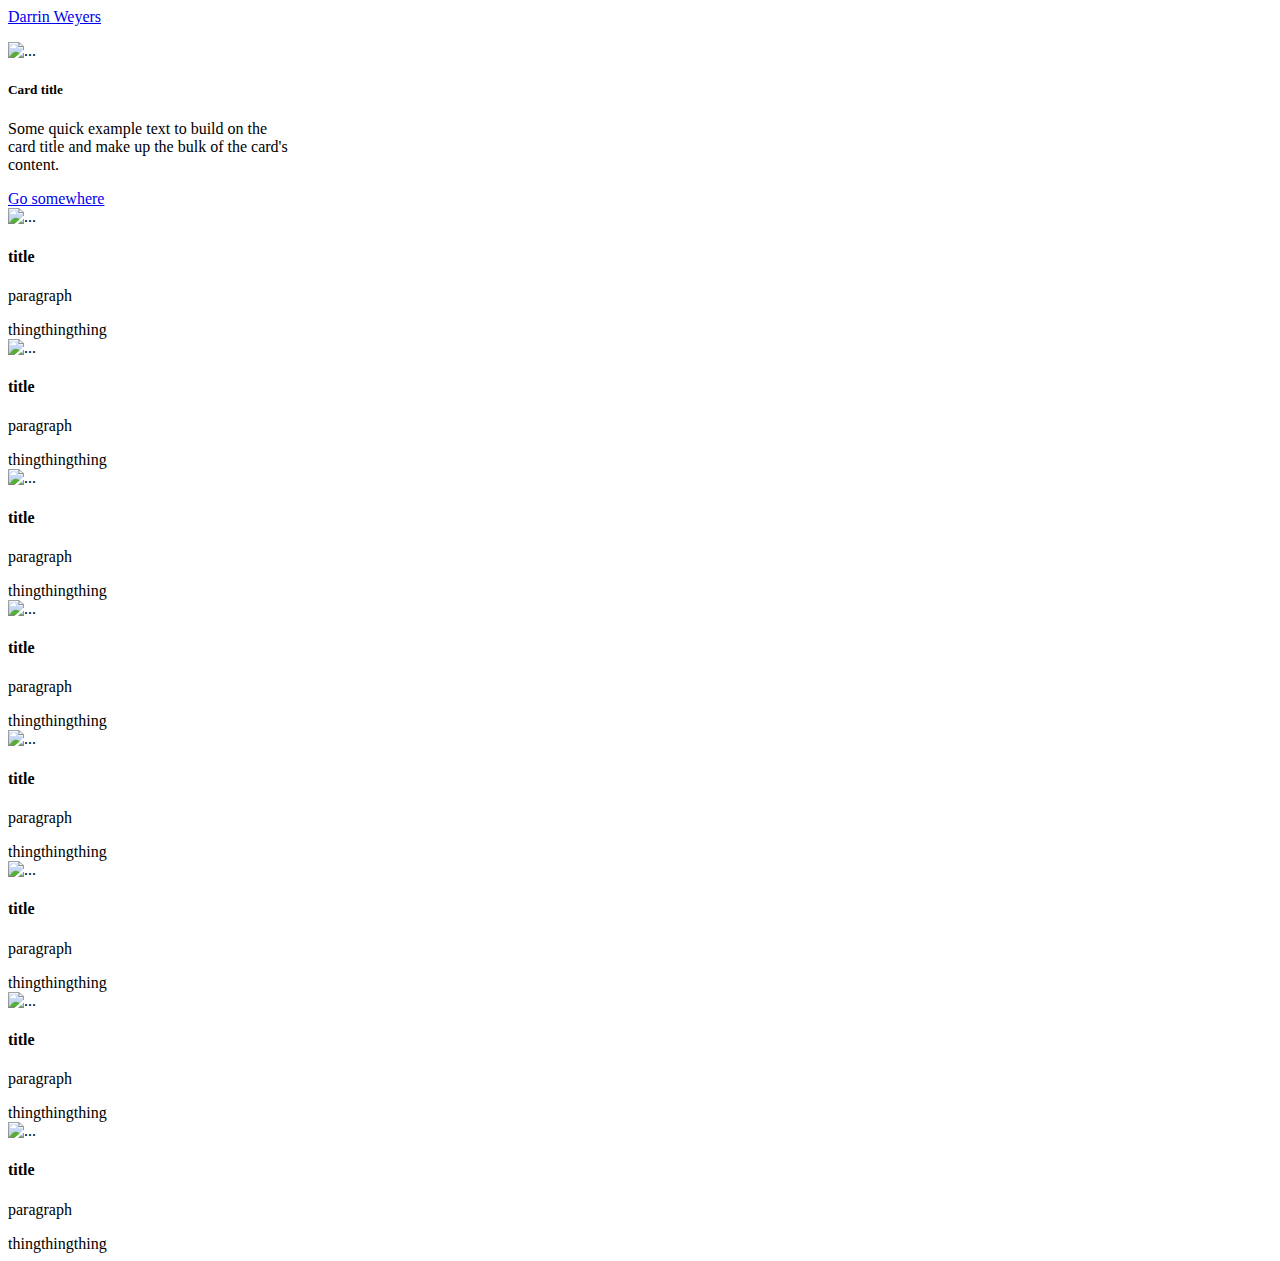
==== index.html @ 03abe4ae "add navbar" ====
<!doctype html>
<html lang="en">
  <head>
    <!-- Required meta tags -->
    <meta charset="utf-8">
    <meta name="viewport" content="width=device-width, initial-scale=1">
    <!-- Reset CSS -->
    <link rel="stylesheet" href="./assets/css/reset.css" />
    <!-- Bootstrap CSS -->
    <link href="https://cdn.jsdelivr.net/npm/bootstrap@5.0.0-beta3/dist/css/bootstrap.min.css" rel="stylesheet" integrity="sha384-eOJMYsd53ii+scO/bJGFsiCZc+5NDVN2yr8+0RDqr0Ql0h+rP48ckxlpbzKgwra6" crossorigin="anonymous">
    <!-- Custom CSS-->
    <link rel="stylesheet" href="./assets/css/style.css" />
    <!-- Font Awesome -->
    <script src="https://kit.fontawesome.com/676a8cf09e.js" crossorigin="anonymous"></script>
    <title>Darrin Weyers</title>
  </head>
  <body>
    <!-- Navbar -->
    <nav class="navbar navbar-expand-lg navbar-dark bg-dark">
      <div class="container-fluid">
        <a class="navbar-brand" href="#">Darrin Weyers</a>
        <!-- Toggle Button Placeholder
        <button class="navbar-toggler" type="button" data-bs-toggle="collapse" data-bs-target="#navbarToggler" aria-controls="navbarToggler" aria-expanded="false" aria-label="Toggle navigation">
          <span class="navbar-toggler-icon"></span>
        </button> -->
        <div class="collapse navbar-collapse" id="navbarToggler">
          <ul class="navbar-nav me-auto mb-2 mb-lg-0">
            <!-- Nav Item Placeholders
            <li class="nav-item">
              <a class="nav-link active" aria-current="page" href="#">Home</a>
            </li>
            <li class="nav-item">
              <a class="nav-link" href="#">Link</a>
            </li> -->
          </ul>
        </div>
      </div>
    </nav>
    <!-- Navbar -->
    <!-- Content -->
    <div class="container">
      
      <div class="row">
        <div class="col-sm-4">
          <!-- card -->
          <div class="card" style="width: 18rem;">
            <img src="..." class="card-img-top" alt="...">
            <div class="card-body">
              <h5 class="card-title">Card title</h5>
              <p class="card-text">Some quick example text to build on the card title and make up the bulk of the card's content.</p>
              <a href="#" class="btn btn-primary">Go somewhere</a>
            </div>
          </div>
          <!-- card -->
        </div><!-- col-->
        <div class="col-sm-8">
          <!-- Grid Cards-->
          <div class="row row-cols-1 row-cols-md-2 g-4">
            <!-- Project -->
            <div class="col">
              <div class="card">
                <div class="card-body">
                  <!-- media object-->
                  <div class="d-flex">
                    <div class="flex-shrink-0">
                      <img src="..." alt="...">
                    </div>
                    <div class="flex-grow-1 ms-3">
                      <h4>title</h4>
                      <p>paragraph</p>
                      <span class="mo-meta mr-3">thing</span><span class="mo-meta mr-3">thing</span><span class="mo-meta mr-3">thing</span>
                    </div>
                  </div><!-- media object -->
                </div><!-- card body-->
              </div><!-- card -->
            </div><!-- col-->
            <!-- Project -->
            <!-- Project -->
            <div class="col">
              <div class="card">
                <div class="card-body">
                  <!-- media object-->
                  <div class="d-flex">
                    <div class="flex-shrink-0">
                      <img src="..." alt="...">
                    </div>
                    <div class="flex-grow-1 ms-3">
                      <h4>title</h4>
                      <p>paragraph</p>
                      <span class="mo-meta mr-3">thing</span><span class="mo-meta mr-3">thing</span><span class="mo-meta mr-3">thing</span>
                    </div>
                  </div><!-- media object -->
                </div><!-- card body-->
              </div><!-- card -->
            </div><!-- col-->
            <!-- Project -->
            <!-- Project -->
            <div class="col">
              <div class="card">
                <div class="card-body">
                  <!-- media object-->
                  <div class="d-flex">
                    <div class="flex-shrink-0">
                      <img src="..." alt="...">
                    </div>
                    <div class="flex-grow-1 ms-3">
                      <h4>title</h4>
                      <p>paragraph</p>
                      <span class="mo-meta mr-3">thing</span><span class="mo-meta mr-3">thing</span><span class="mo-meta mr-3">thing</span>
                    </div>
                  </div><!-- media object -->
                </div><!-- card body-->
              </div><!-- card -->
            </div><!-- col-->
            <!-- Project -->
            <!-- Project -->
            <div class="col">
              <div class="card">
                <div class="card-body">
                  <!-- media object-->
                  <div class="d-flex">
                    <div class="flex-shrink-0">
                      <img src="..." alt="...">
                    </div>
                    <div class="flex-grow-1 ms-3">
                      <h4>title</h4>
                      <p>paragraph</p>
                      <span class="mo-meta mr-3">thing</span><span class="mo-meta mr-3">thing</span><span class="mo-meta mr-3">thing</span>
                    </div>
                  </div><!-- media object -->
                </div><!-- card body-->
              </div><!-- card -->
            </div><!-- col-->
            <!-- Project -->
            <!-- Project -->
            <div class="col">
              <div class="card">
                <div class="card-body">
                  <!-- media object-->
                  <div class="d-flex">
                    <div class="flex-shrink-0">
                      <img src="..." alt="...">
                    </div>
                    <div class="flex-grow-1 ms-3">
                      <h4>title</h4>
                      <p>paragraph</p>
                      <span class="mo-meta mr-3">thing</span><span class="mo-meta mr-3">thing</span><span class="mo-meta mr-3">thing</span>
                    </div>
                  </div><!-- media object -->
                </div><!-- card body-->
              </div><!-- card -->
            </div><!-- col-->
            <!-- Project -->
            <!-- Project -->
            <div class="col">
              <div class="card">
                <div class="card-body">
                  <!-- media object-->
                  <div class="d-flex">
                    <div class="flex-shrink-0">
                      <img src="..." alt="...">
                    </div>
                    <div class="flex-grow-1 ms-3">
                      <h4>title</h4>
                      <p>paragraph</p>
                      <span class="mo-meta mr-3">thing</span><span class="mo-meta mr-3">thing</span><span class="mo-meta mr-3">thing</span>
                    </div>
                  </div><!-- media object -->
                </div><!-- card body-->
              </div><!-- card -->
            </div><!-- col-->
            <!-- Project -->
            <!-- Project -->
            <div class="col">
              <div class="card">
                <div class="card-body">
                  <!-- media object-->
                  <div class="d-flex">
                    <div class="flex-shrink-0">
                      <img src="..." alt="...">
                    </div>
                    <div class="flex-grow-1 ms-3">
                      <h4>title</h4>
                      <p>paragraph</p>
                      <span class="mo-meta mr-3">thing</span><span class="mo-meta mr-3">thing</span><span class="mo-meta mr-3">thing</span>
                    </div>
                  </div><!-- media object -->
                </div><!-- card body-->
              </div><!-- card -->
            </div><!-- col-->
            <!-- Project -->
            <!-- Project -->
            <div class="col">
              <div class="card">
                <div class="card-body">
                  <!-- media object-->
                  <div class="d-flex">
                    <div class="flex-shrink-0">
                      <img src="..." alt="...">
                    </div>
                    <div class="flex-grow-1 ms-3">
                      <h4>title</h4>
                      <p>paragraph</p>
                      <span class="mo-meta mr-3">thing</span><span class="mo-meta mr-3">thing</span><span class="mo-meta mr-3">thing</span>
                    </div>
                  </div><!-- media object -->
                </div><!-- card body-->
              </div><!-- card -->
            </div><!-- col-->
            <!-- Project -->
            
      </div><!-- row -->
    </div><!-- container -->

    


    <!-- Content -->
    <!-- Bootstrap Bundle with Popper -->
    <script src="https://cdn.jsdelivr.net/npm/bootstrap@5.0.0-beta3/dist/js/bootstrap.bundle.min.js" integrity="sha384-JEW9xMcG8R+pH31jmWH6WWP0WintQrMb4s7ZOdauHnUtxwoG2vI5DkLtS3qm9Ekf" crossorigin="anonymous"></script>

  </body>
</html>
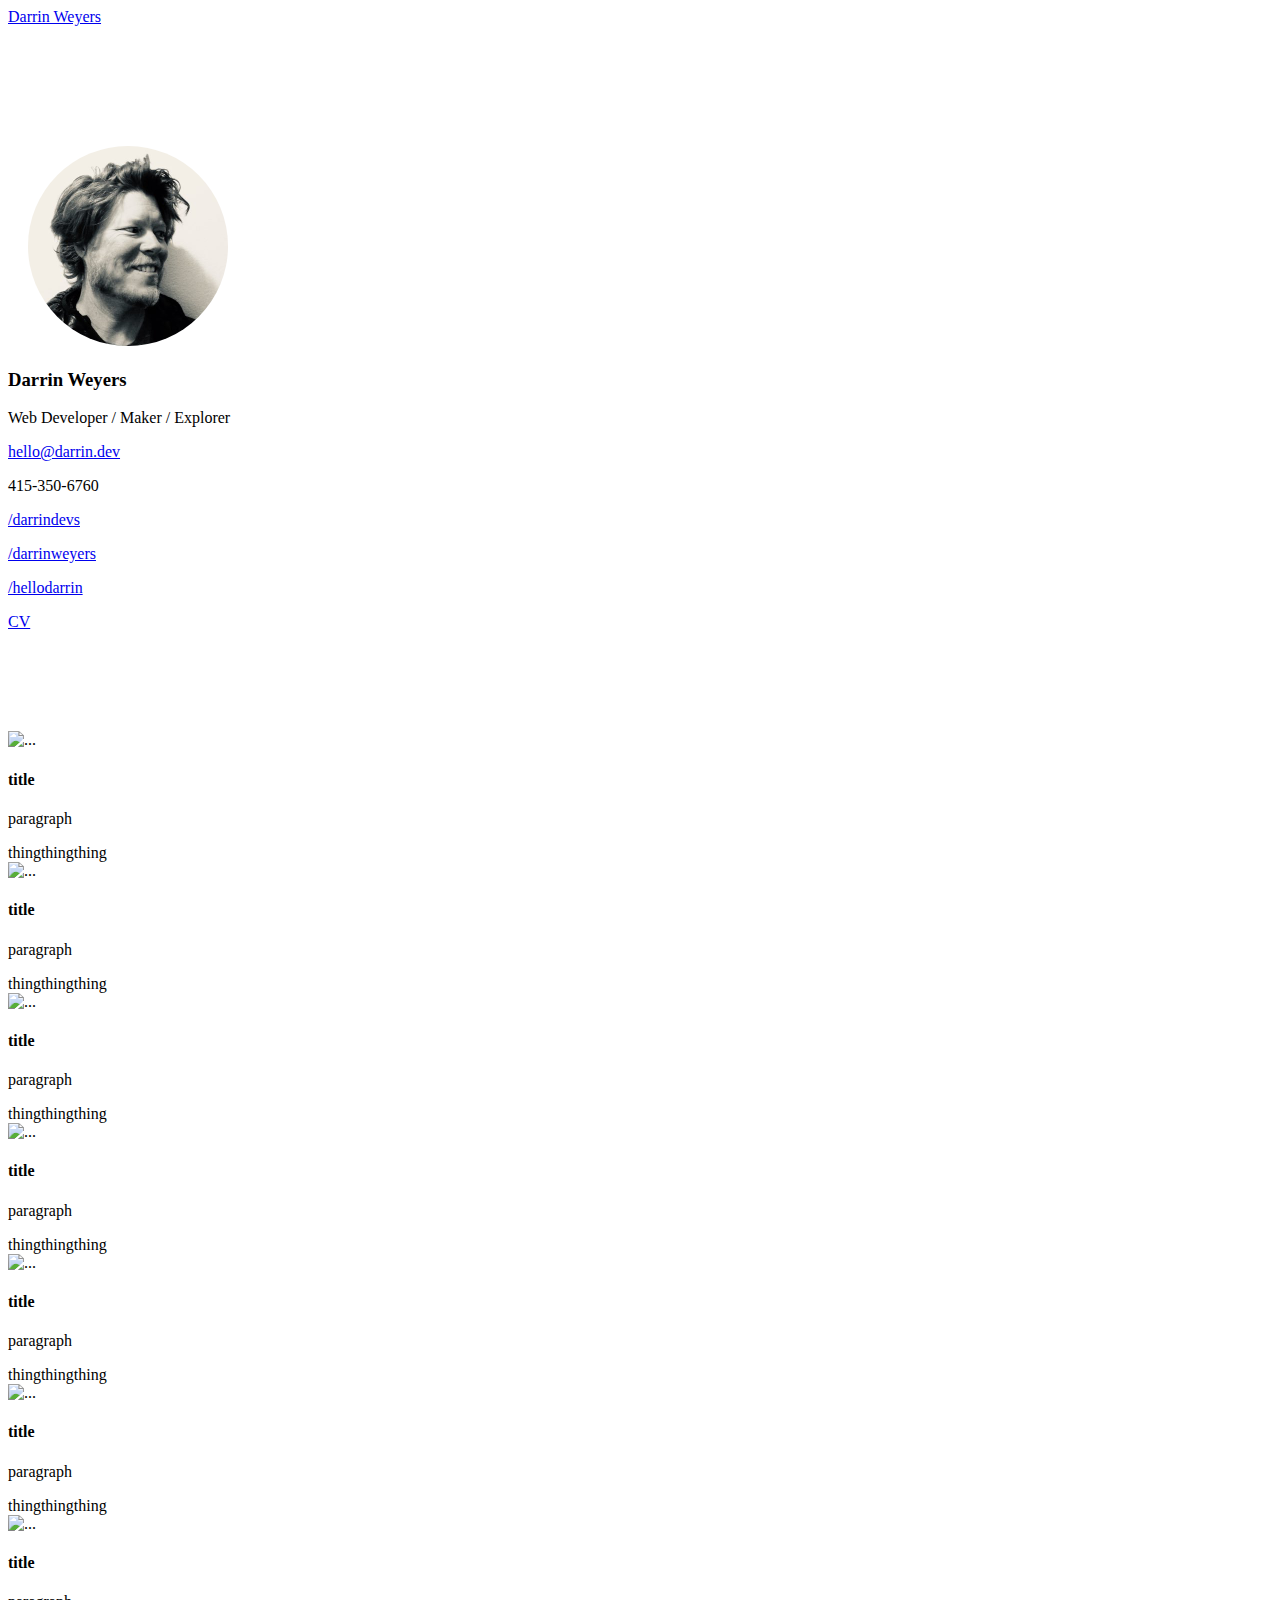
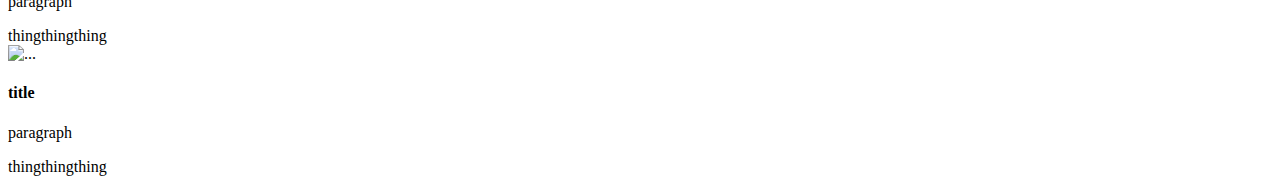
==== commit e6759e07: "add media queries" ====
--- a/index.html
+++ b/index.html
@@ -37,23 +37,49 @@
       </div>
     </nav>
     <!-- Navbar -->
-    <!-- Content -->
-    <div class="container">
-      
+    <!-- Main Container -->
+    <main class="container">
       <div class="row">
         <div class="col-sm-4">
-          <!-- card -->
-          <div class="card" style="width: 18rem;">
-            <img src="..." class="card-img-top" alt="...">
+          <!-- card big-->
+          <div id="darrin-big" class="card mb-5">
+            <img id="hello-darrin" src="./assets/images/helloDarrin.jpg" class="card-img-top" alt="...">
             <div class="card-body">
-              <h5 class="card-title">Card title</h5>
-              <p class="card-text">Some quick example text to build on the card title and make up the bulk of the card's content.</p>
-              <a href="#" class="btn btn-primary">Go somewhere</a>
+              <h3 class="card-title">Darrin Weyers</h3>
+              <p class="card-text">Web Developer / Maker / Explorer</p>
+              <p><i class="fad fa-paper-plane me-2"></i><a href="mailto:hello@darrin.dev">hello@darrin.dev</a></p>
+              <p><i class="fad fa-phone-rotary me-2"></i>415-350-6760</p>
+              <p><i class="fab fa-github-alt me-2"></i><a href="https://github.com/darrindevs" target="blank">/darrindevs</a></p>
+              <p><i class="fab fa-linkedin me-2"></i><a href="https://www.linkedin.com/in/darrinweyers/" target="blank">/darrinweyers</a></p>
+              <p><i class="fab fa-medium me-2"></i><a href="https://hellodarrin.medium.com" target="blank">/hellodarrin</a></p>
+              <p><i class="fad fa-download me-2"></i><a href="#" target="blank">CV</a></p>
             </div>
           </div>
-          <!-- card -->
+          <!-- card big -->
+          <!-- card small -->
+          <div id="darrin-small" class="card mb-3">
+            <div class="card-body">
+              <!-- media object-->
+              <div class="d-flex">
+                <div class="flex-shrink-0">
+                  <img id="hello-darrin" src="./assets/images/helloDarrin.jpg" class="card-img-top" alt="...">
+                </div>
+                <div class="flex-grow-1 ms-3">
+                  <h3>Darrin Weyers</h3>
+                  <p class="card-text">Web Developer / Maker / Explorer</p>
+                  <span class="me-3"><a href="mailto:hello@darrin.dev" title="Email"><i class="fad fa-paper-plane mobile-meta"></i></a></span>
+                  <span class="me-3"><i class="fad fa-phone-rotary mobile-meta" title="415.350.6760"></i></span>
+                  <span class="me-3"><a href="https://github.com/darrindevs" target="blank" title="GitHub"><i class="fab fa-github-alt mobile-meta"></i></a></span>
+                  <span class="me-3"><a href="https://www.linkedin.com/in/darrinweyers/" target="blank" title="Linked In"><i class="fab fa-linkedin mobile-meta"></i></a></span>
+                  <span class="me-3"><a href="https://hellodarrin.medium.com" target="blank" title="Medium"><i class="fab fa-medium-m mobile-meta"></i></a></span>
+                  <span class="me-3"><a href="#" target="blank" title="CV"><i class="fas fa-info-circle mobile-meta"></i></a></span>
+                </div>
+              </div><!-- media object -->
+            </div><!-- card body-->
+          </div><!-- card -->
+          <!-- card small -->
         </div><!-- col-->
-        <div class="col-sm-8">
+        <main class="col-sm-8">
           <!-- Grid Cards-->
           <div class="row row-cols-1 row-cols-md-2 g-4">
             <!-- Project -->
@@ -210,12 +236,7 @@
             <!-- Project -->
             
       </div><!-- row -->
-    </div><!-- container -->
-
-    
-
-
-    <!-- Content -->
+    </main><!-- main container -->
     <!-- Bootstrap Bundle with Popper -->
     <script src="https://cdn.jsdelivr.net/npm/bootstrap@5.0.0-beta3/dist/js/bootstrap.bundle.min.js" integrity="sha384-JEW9xMcG8R+pH31jmWH6WWP0WintQrMb4s7ZOdauHnUtxwoG2vI5DkLtS3qm9Ekf" crossorigin="anonymous"></script>
 
--- a/assets/css/style.css
+++ b/assets/css/style.css
@@ -0,0 +1,52 @@
+body {
+    background-color: white;
+}
+
+main {
+    margin-top: 100px;;
+}
+
+
+/* Profile Card Mobile */
+
+.mobile-meta {
+    color: blue;
+    font-size: 18px;
+}
+
+/* Media Queries */
+
+/* Bigger breakpoints */
+@media (min-width: 576px) { 
+    
+    #darrin-small {
+        display: none;
+    }
+    #darrin {
+        width: 100%;
+    }
+
+    #hello-darrin {
+        border-radius: 120px;
+        max-width: 200px;
+        margin-top: 20px;
+        margin-left: 20px;
+    }
+ }
+
+/* Smaller breakpoints */
+@media (max-width: 576px) { 
+    
+    #darrin-big {
+        display: none;
+    }
+    #darrin {
+        width: 100%;
+    }
+    #hello-darrin {
+        border-radius: 120px;
+        max-width: 120px;
+    }
+    
+ }
+
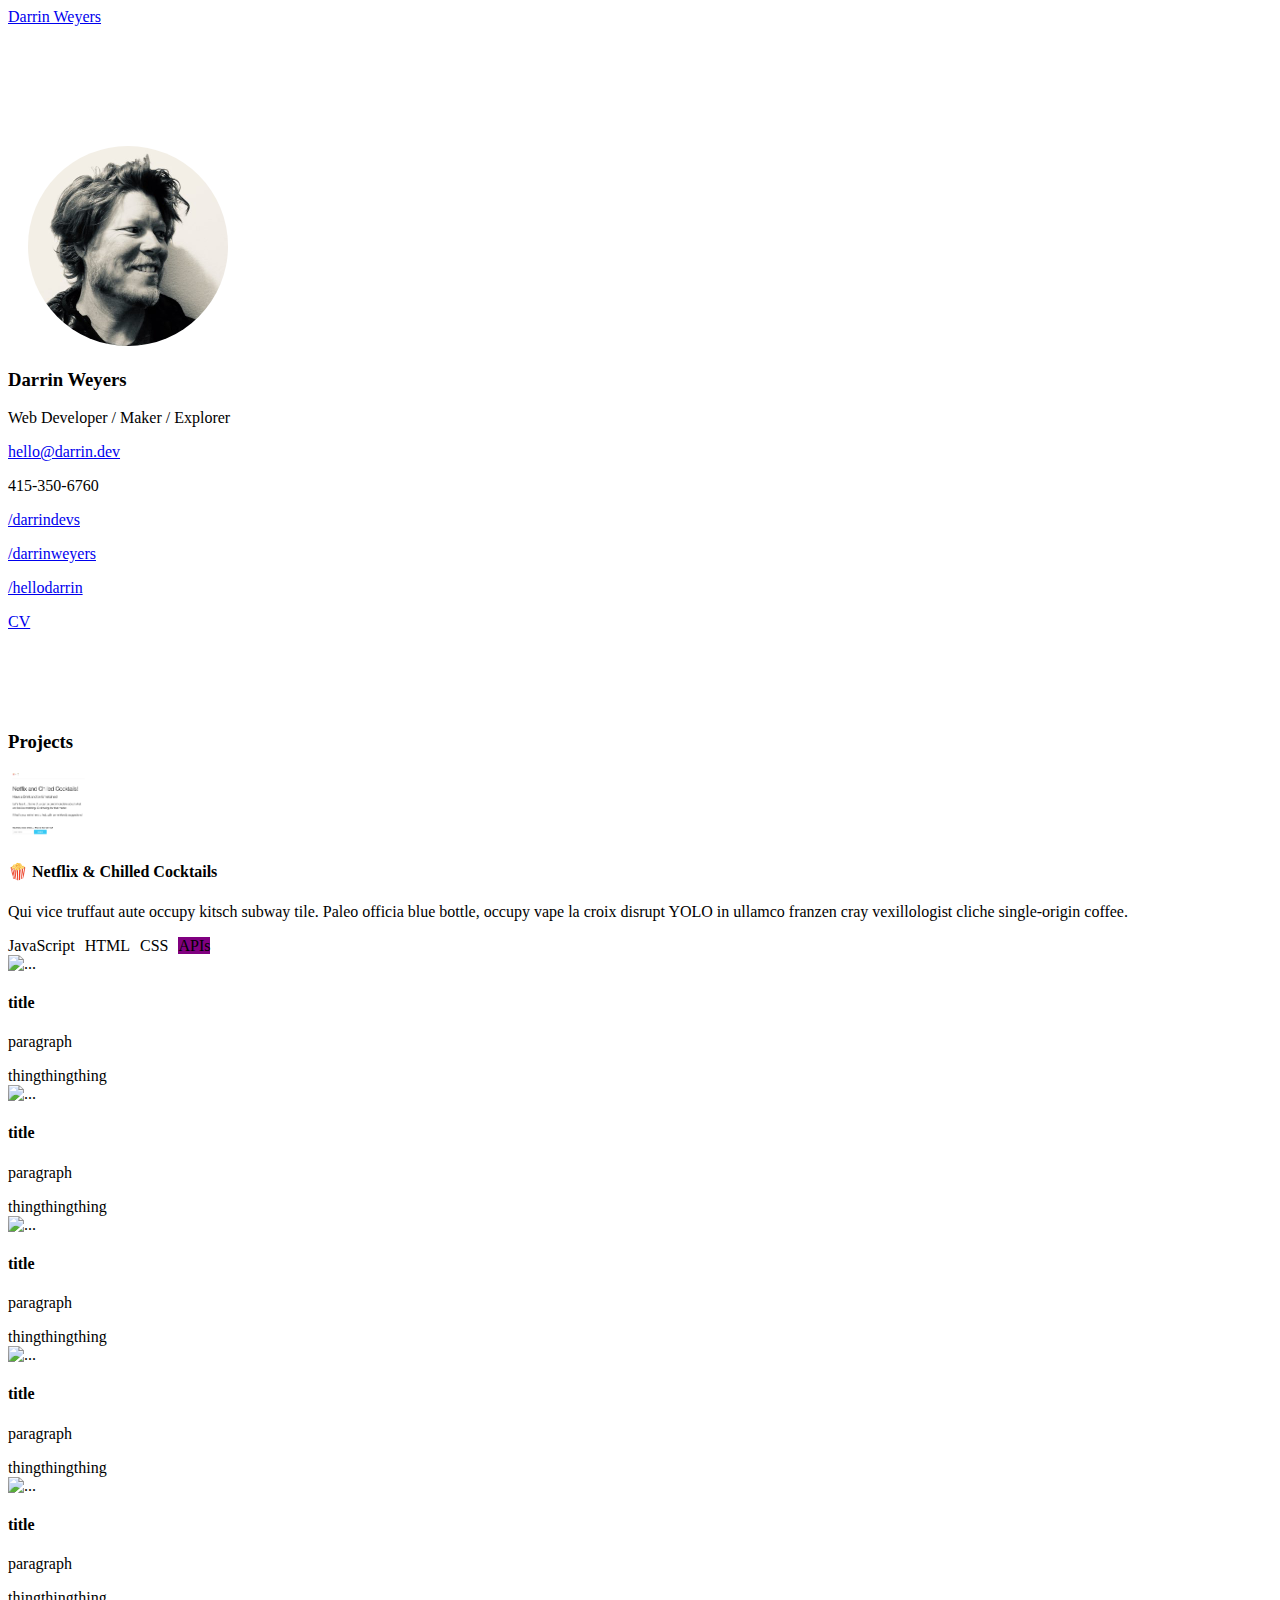
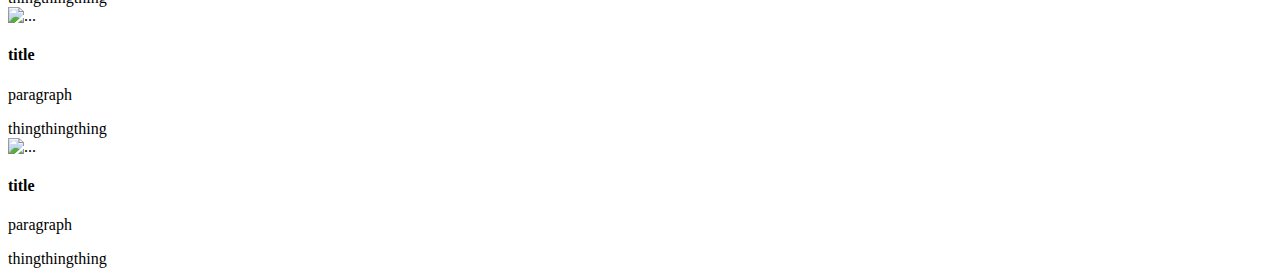
==== commit 5a5455f2: "update content" ====
--- a/index.html
+++ b/index.html
@@ -18,7 +18,7 @@
     <!-- Navbar -->
     <nav class="navbar navbar-expand-lg navbar-dark bg-dark">
       <div class="container-fluid">
-        <a class="navbar-brand" href="#">Darrin Weyers</a>
+        <a class="navbar-brand" href="#"><i class="fad fa-mug-hot me-2"></i>Darrin Weyers</a>
         <!-- Toggle Button Placeholder
         <button class="navbar-toggler" type="button" data-bs-toggle="collapse" data-bs-target="#navbarToggler" aria-controls="navbarToggler" aria-expanded="false" aria-label="Toggle navigation">
           <span class="navbar-toggler-icon"></span>
@@ -81,6 +81,7 @@
         </div><!-- col-->
         <main class="col-sm-8">
           <!-- Grid Cards-->
+          <h3>Projects</h3>
           <div class="row row-cols-1 row-cols-md-2 g-4">
             <!-- Project -->
             <div class="col">
@@ -89,12 +90,14 @@
                   <!-- media object-->
                   <div class="d-flex">
                     <div class="flex-shrink-0">
-                      <img src="..." alt="...">
-                    </div>
-                    <div class="flex-grow-1 ms-3">
-                      <h4>title</h4>
-                      <p>paragraph</p>
-                      <span class="mo-meta mr-3">thing</span><span class="mo-meta mr-3">thing</span><span class="mo-meta mr-3">thing</span>
+                      <img src="./assets/images/netflix2.png" style="max-width: 80px; max-height: 80px;" alt="...">
+                    </div>
+                    <div class="flex-grow-1 ms-3">
+                      <h4>🍿 Netflix & Chilled Cocktails</h4>
+                      <span class="me-3"><a href="" target="blank" title="Linked In"><i class="fas fa-link project-link"></i></a></span>
+                      <span class="me-3"><a href="" target="blank" title="GitHub"><i class="fab fa-github-alt project-link"></i></a></span>
+                      <p class="mt-2">Qui vice truffaut aute occupy kitsch subway tile. Paleo officia blue bottle, occupy vape la croix disrupt YOLO in ullamco franzen cray vexillologist cliche single-origin coffee.</p>
+                      <span class="mo-meta mr-3 badge rounded-pill bg-warning text-dark">JavaScript</span><span class="mo-meta mr-3 badge rounded-pill bg-secondary">HTML</span><span class="mo-meta mr-3 badge rounded-pill bg-info text-dark">CSS</span><span class="mo-meta mr-3 badge rounded-pill bg-purple">APIs</span>
                     </div>
                   </div><!-- media object -->
                 </div><!-- card body-->
--- a/assets/css/style.css
+++ b/assets/css/style.css
@@ -6,6 +6,19 @@
     margin-top: 100px;;
 }
 
+/* Projects */
+
+.badge {
+    margin-right: 10px;;
+}
+
+.bg-purple {
+    background-color: purple;
+}
+
+.project-link {
+    color: grey;
+}
 
 /* Profile Card Mobile */
 
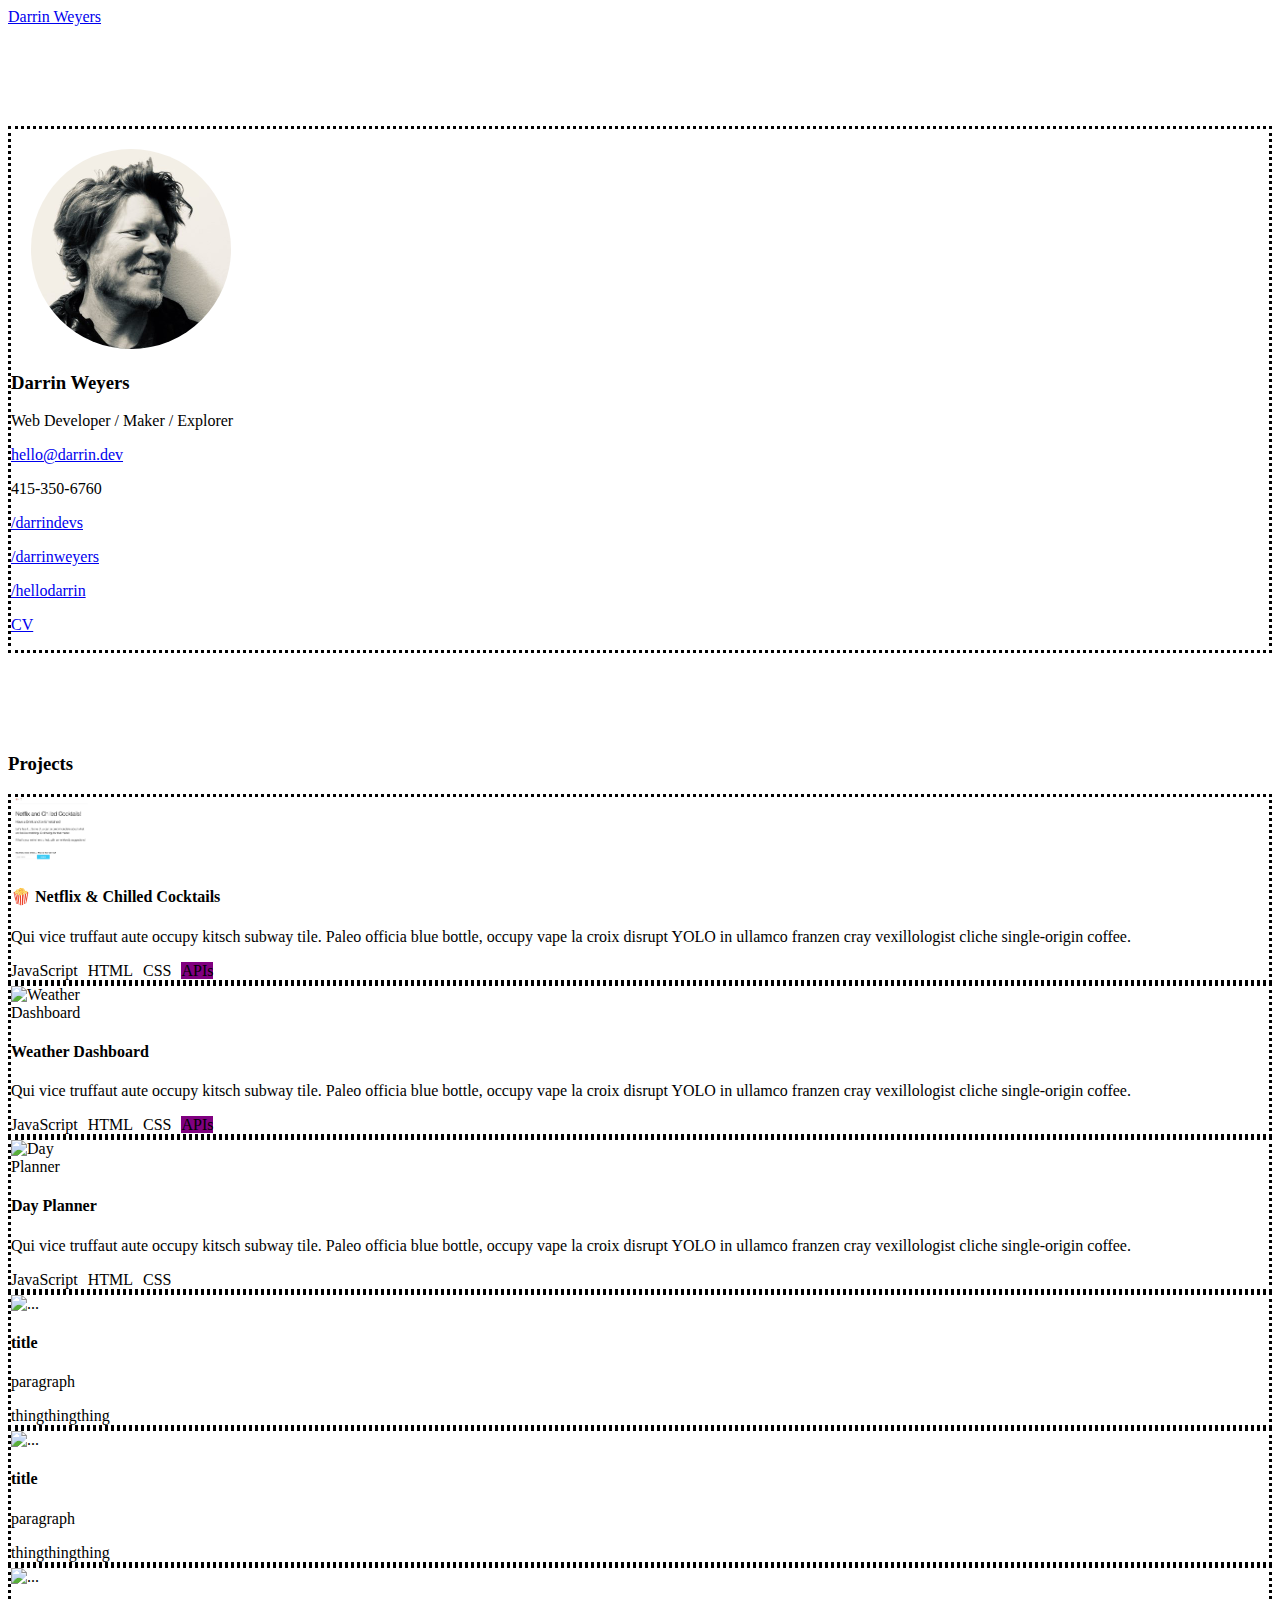
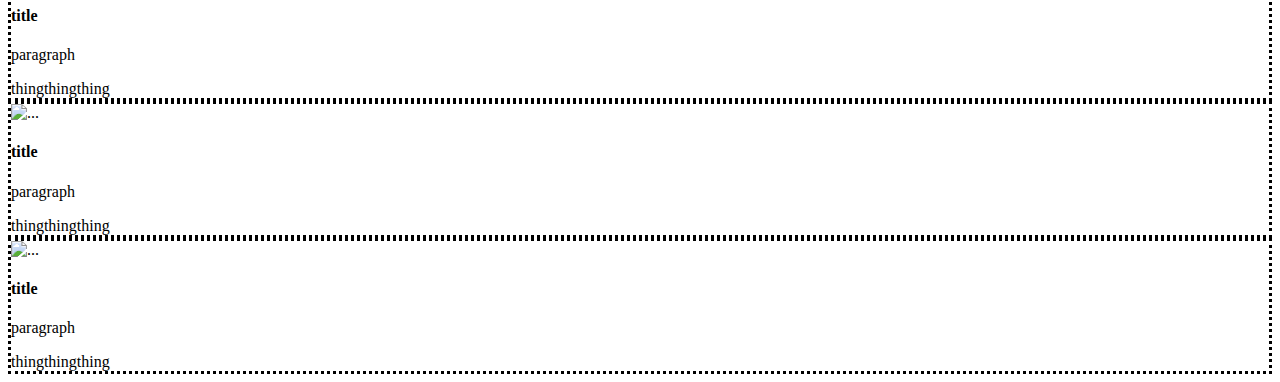
==== commit faa5a420: "update content in index.html" ====
--- a/index.html
+++ b/index.html
@@ -90,7 +90,7 @@
                   <!-- media object-->
                   <div class="d-flex">
                     <div class="flex-shrink-0">
-                      <img src="./assets/images/netflix2.png" style="max-width: 80px; max-height: 80px;" alt="...">
+                      <img src="./assets/images/netflix2.png" style="max-width: 80px; max-height: 80px;" alt="Netflix and Chilled Cocktails">
                     </div>
                     <div class="flex-grow-1 ms-3">
                       <h4>🍿 Netflix & Chilled Cocktails</h4>
@@ -111,31 +111,31 @@
                   <!-- media object-->
                   <div class="d-flex">
                     <div class="flex-shrink-0">
-                      <img src="..." alt="...">
-                    </div>
-                    <div class="flex-grow-1 ms-3">
-                      <h4>title</h4>
-                      <p>paragraph</p>
-                      <span class="mo-meta mr-3">thing</span><span class="mo-meta mr-3">thing</span><span class="mo-meta mr-3">thing</span>
-                    </div>
-                  </div><!-- media object -->
-                </div><!-- card body-->
-              </div><!-- card -->
-            </div><!-- col-->
-            <!-- Project -->
-            <!-- Project -->
-            <div class="col">
-              <div class="card">
-                <div class="card-body">
-                  <!-- media object-->
-                  <div class="d-flex">
-                    <div class="flex-shrink-0">
-                      <img src="..." alt="...">
-                    </div>
-                    <div class="flex-grow-1 ms-3">
-                      <h4>title</h4>
-                      <p>paragraph</p>
-                      <span class="mo-meta mr-3">thing</span><span class="mo-meta mr-3">thing</span><span class="mo-meta mr-3">thing</span>
+                      <img src="https://zno.s3-us-west-1.amazonaws.com/weather-dashboard.png" alt="Weather Dashboard" style="max-width: 80px; max-height: 80px;">
+                    </div>
+                    <div class="flex-grow-1 ms-3">
+                      <h4>Weather Dashboard</h4>
+                      <p>Qui vice truffaut aute occupy kitsch subway tile. Paleo officia blue bottle, occupy vape la croix disrupt YOLO in ullamco franzen cray vexillologist cliche single-origin coffee.</p>
+                      <span class="mo-meta mr-3 badge rounded-pill bg-warning text-dark">JavaScript</span><span class="mo-meta mr-3 badge rounded-pill bg-secondary">HTML</span><span class="mo-meta mr-3 badge rounded-pill bg-info text-dark">CSS</span><span class="mo-meta mr-3 badge rounded-pill bg-purple">APIs</span>
+                    </div>
+                  </div><!-- media object -->
+                </div><!-- card body-->
+              </div><!-- card -->
+            </div><!-- col-->
+            <!-- Project -->
+            <!-- Project -->
+            <div class="col">
+              <div class="card">
+                <div class="card-body">
+                  <!-- media object-->
+                  <div class="d-flex">
+                    <div class="flex-shrink-0">
+                      <img src="https://zno.s3-us-west-1.amazonaws.com/Screen+Shot+2021-04-02+at+8.15.34+PM.png" alt="Day Planner" style="max-width: 80px; max-height: 80px;">
+                    </div>
+                    <div class="flex-grow-1 ms-3">
+                      <h4>Day Planner</h4>
+                      <p>Qui vice truffaut aute occupy kitsch subway tile. Paleo officia blue bottle, occupy vape la croix disrupt YOLO in ullamco franzen cray vexillologist cliche single-origin coffee.</p>
+                      <span class="mo-meta mr-3 badge rounded-pill bg-warning text-dark">JavaScript</span><span class="mo-meta mr-3 badge rounded-pill bg-secondary">HTML</span><span class="mo-meta mr-3 badge rounded-pill bg-info text-dark">CSS</span>
                     </div>
                   </div><!-- media object -->
                 </div><!-- card body-->
--- a/assets/css/style.css
+++ b/assets/css/style.css
@@ -18,6 +18,10 @@
 
 .project-link {
     color: grey;
+}
+
+.card {
+    border-style: dotted;
 }
 
 /* Profile Card Mobile */
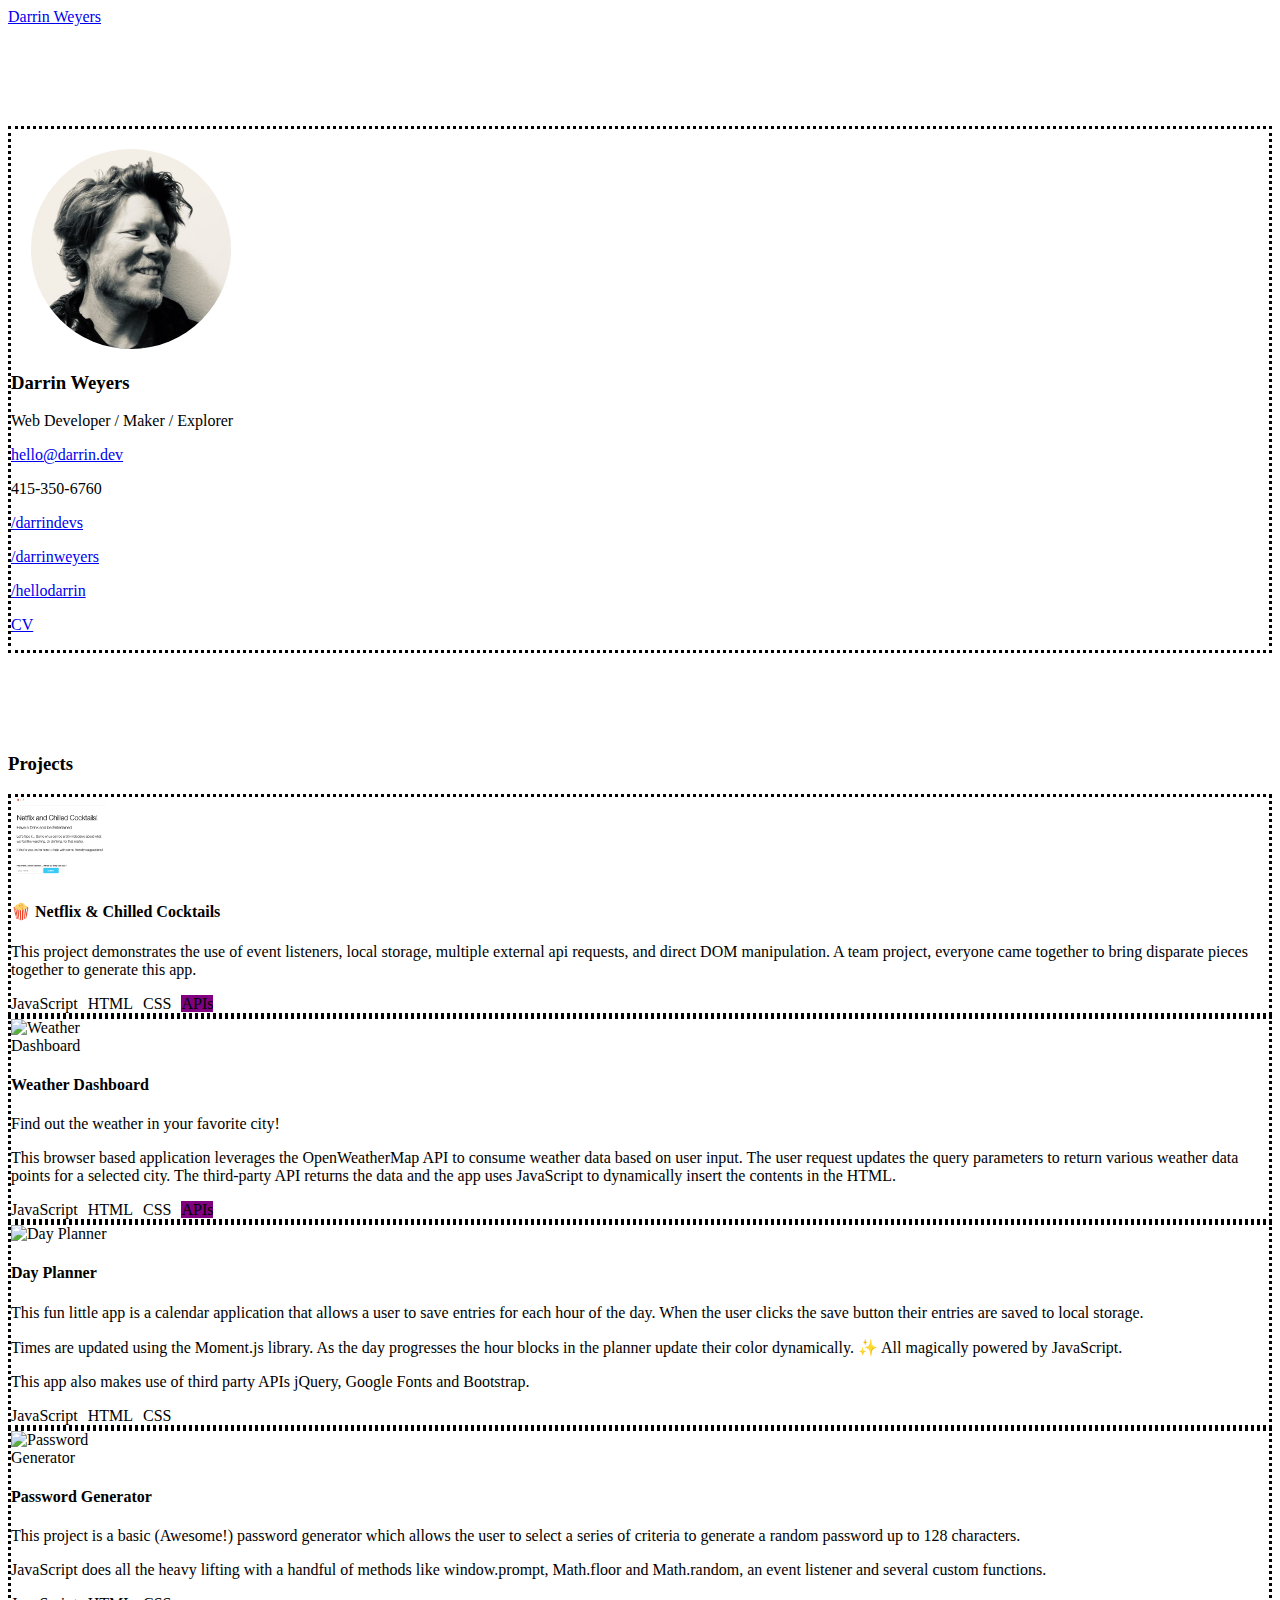
==== commit a463ee1e: "update to row cards + main content" ====
--- a/index.html
+++ b/index.html
@@ -80,163 +80,83 @@
           <!-- card small -->
         </div><!-- col-->
         <main class="col-sm-8">
-          <!-- Grid Cards-->
-          <h3>Projects</h3>
-          <div class="row row-cols-1 row-cols-md-2 g-4">
-            <!-- Project -->
-            <div class="col">
-              <div class="card">
-                <div class="card-body">
-                  <!-- media object-->
-                  <div class="d-flex">
-                    <div class="flex-shrink-0">
-                      <img src="./assets/images/netflix2.png" style="max-width: 80px; max-height: 80px;" alt="Netflix and Chilled Cocktails">
-                    </div>
-                    <div class="flex-grow-1 ms-3">
-                      <h4>🍿 Netflix & Chilled Cocktails</h4>
-                      <span class="me-3"><a href="" target="blank" title="Linked In"><i class="fas fa-link project-link"></i></a></span>
-                      <span class="me-3"><a href="" target="blank" title="GitHub"><i class="fab fa-github-alt project-link"></i></a></span>
-                      <p class="mt-2">Qui vice truffaut aute occupy kitsch subway tile. Paleo officia blue bottle, occupy vape la croix disrupt YOLO in ullamco franzen cray vexillologist cliche single-origin coffee.</p>
-                      <span class="mo-meta mr-3 badge rounded-pill bg-warning text-dark">JavaScript</span><span class="mo-meta mr-3 badge rounded-pill bg-secondary">HTML</span><span class="mo-meta mr-3 badge rounded-pill bg-info text-dark">CSS</span><span class="mo-meta mr-3 badge rounded-pill bg-purple">APIs</span>
-                    </div>
-                  </div><!-- media object -->
-                </div><!-- card body-->
-              </div><!-- card -->
-            </div><!-- col-->
-            <!-- Project -->
-            <!-- Project -->
-            <div class="col">
-              <div class="card">
-                <div class="card-body">
-                  <!-- media object-->
-                  <div class="d-flex">
-                    <div class="flex-shrink-0">
-                      <img src="https://zno.s3-us-west-1.amazonaws.com/weather-dashboard.png" alt="Weather Dashboard" style="max-width: 80px; max-height: 80px;">
-                    </div>
-                    <div class="flex-grow-1 ms-3">
-                      <h4>Weather Dashboard</h4>
-                      <p>Qui vice truffaut aute occupy kitsch subway tile. Paleo officia blue bottle, occupy vape la croix disrupt YOLO in ullamco franzen cray vexillologist cliche single-origin coffee.</p>
-                      <span class="mo-meta mr-3 badge rounded-pill bg-warning text-dark">JavaScript</span><span class="mo-meta mr-3 badge rounded-pill bg-secondary">HTML</span><span class="mo-meta mr-3 badge rounded-pill bg-info text-dark">CSS</span><span class="mo-meta mr-3 badge rounded-pill bg-purple">APIs</span>
-                    </div>
-                  </div><!-- media object -->
-                </div><!-- card body-->
-              </div><!-- card -->
-            </div><!-- col-->
-            <!-- Project -->
-            <!-- Project -->
-            <div class="col">
-              <div class="card">
-                <div class="card-body">
-                  <!-- media object-->
-                  <div class="d-flex">
-                    <div class="flex-shrink-0">
-                      <img src="https://zno.s3-us-west-1.amazonaws.com/Screen+Shot+2021-04-02+at+8.15.34+PM.png" alt="Day Planner" style="max-width: 80px; max-height: 80px;">
-                    </div>
-                    <div class="flex-grow-1 ms-3">
-                      <h4>Day Planner</h4>
-                      <p>Qui vice truffaut aute occupy kitsch subway tile. Paleo officia blue bottle, occupy vape la croix disrupt YOLO in ullamco franzen cray vexillologist cliche single-origin coffee.</p>
-                      <span class="mo-meta mr-3 badge rounded-pill bg-warning text-dark">JavaScript</span><span class="mo-meta mr-3 badge rounded-pill bg-secondary">HTML</span><span class="mo-meta mr-3 badge rounded-pill bg-info text-dark">CSS</span>
-                    </div>
-                  </div><!-- media object -->
-                </div><!-- card body-->
-              </div><!-- card -->
-            </div><!-- col-->
-            <!-- Project -->
-            <!-- Project -->
-            <div class="col">
-              <div class="card">
-                <div class="card-body">
-                  <!-- media object-->
-                  <div class="d-flex">
-                    <div class="flex-shrink-0">
-                      <img src="..." alt="...">
-                    </div>
-                    <div class="flex-grow-1 ms-3">
-                      <h4>title</h4>
-                      <p>paragraph</p>
-                      <span class="mo-meta mr-3">thing</span><span class="mo-meta mr-3">thing</span><span class="mo-meta mr-3">thing</span>
-                    </div>
-                  </div><!-- media object -->
-                </div><!-- card body-->
-              </div><!-- card -->
-            </div><!-- col-->
-            <!-- Project -->
-            <!-- Project -->
-            <div class="col">
-              <div class="card">
-                <div class="card-body">
-                  <!-- media object-->
-                  <div class="d-flex">
-                    <div class="flex-shrink-0">
-                      <img src="..." alt="...">
-                    </div>
-                    <div class="flex-grow-1 ms-3">
-                      <h4>title</h4>
-                      <p>paragraph</p>
-                      <span class="mo-meta mr-3">thing</span><span class="mo-meta mr-3">thing</span><span class="mo-meta mr-3">thing</span>
-                    </div>
-                  </div><!-- media object -->
-                </div><!-- card body-->
-              </div><!-- card -->
-            </div><!-- col-->
-            <!-- Project -->
-            <!-- Project -->
-            <div class="col">
-              <div class="card">
-                <div class="card-body">
-                  <!-- media object-->
-                  <div class="d-flex">
-                    <div class="flex-shrink-0">
-                      <img src="..." alt="...">
-                    </div>
-                    <div class="flex-grow-1 ms-3">
-                      <h4>title</h4>
-                      <p>paragraph</p>
-                      <span class="mo-meta mr-3">thing</span><span class="mo-meta mr-3">thing</span><span class="mo-meta mr-3">thing</span>
-                    </div>
-                  </div><!-- media object -->
-                </div><!-- card body-->
-              </div><!-- card -->
-            </div><!-- col-->
-            <!-- Project -->
-            <!-- Project -->
-            <div class="col">
-              <div class="card">
-                <div class="card-body">
-                  <!-- media object-->
-                  <div class="d-flex">
-                    <div class="flex-shrink-0">
-                      <img src="..." alt="...">
-                    </div>
-                    <div class="flex-grow-1 ms-3">
-                      <h4>title</h4>
-                      <p>paragraph</p>
-                      <span class="mo-meta mr-3">thing</span><span class="mo-meta mr-3">thing</span><span class="mo-meta mr-3">thing</span>
-                    </div>
-                  </div><!-- media object -->
-                </div><!-- card body-->
-              </div><!-- card -->
-            </div><!-- col-->
-            <!-- Project -->
-            <!-- Project -->
-            <div class="col">
-              <div class="card">
-                <div class="card-body">
-                  <!-- media object-->
-                  <div class="d-flex">
-                    <div class="flex-shrink-0">
-                      <img src="..." alt="...">
-                    </div>
-                    <div class="flex-grow-1 ms-3">
-                      <h4>title</h4>
-                      <p>paragraph</p>
-                      <span class="mo-meta mr-3">thing</span><span class="mo-meta mr-3">thing</span><span class="mo-meta mr-3">thing</span>
-                    </div>
-                  </div><!-- media object -->
-                </div><!-- card body-->
-              </div><!-- card -->
-            </div><!-- col-->
-            <!-- Project -->
+          <H3>Projects</H3>
+          <!-- Cards Alt -->
+          <div class="card mb-3">
+            <div class="card-body">
+              <!-- media object-->
+              <div class="d-flex">
+                <div class="flex-shrink-0">
+                  <img src="./assets/images/netflix2.png" style="max-width: 120px; max-height: 80px;" alt="Netflix and Chilled Cocktails">
+                </div>
+                <div class="flex-grow-1 ms-3">
+                  <h4>🍿 Netflix & Chilled Cocktails</h4>
+                  <span class="me-3"><a href="https://darrindevs.github.io/netflix-and-chilled-cocktails" target="blank"><i class="fas fa-link project-link"></i></a></span>
+                  <span class="me-3"><a href="https://github.com/darrindevs/netflix-and-chilled-cocktails" target="blank"><i class="fab fa-github-alt project-link"></i></a></span>
+                  <p class="mt-2">This project demonstrates the use of event listeners, local storage, multiple external api requests, and direct DOM manipulation. A team project, everyone came together to bring disparate pieces together to generate this app.</p>
+                  <span class="mo-meta mr-3 badge rounded-pill bg-warning text-dark">JavaScript</span><span class="mo-meta mr-3 badge rounded-pill bg-secondary">HTML</span><span class="mo-meta mr-3 badge rounded-pill bg-info text-dark">CSS</span><span class="mo-meta mr-3 badge rounded-pill bg-purple">APIs</span>
+                </div>
+              </div><!-- media object -->
+            </div><!-- card body-->
+          </div><!-- card -->
+          <div class="card mb-3">
+            <div class="card-body">
+              <!-- media object-->
+              <div class="d-flex">
+                <div class="flex-shrink-0">
+                  <img src="https://zno.s3-us-west-1.amazonaws.com/weather-dashboard.png" alt="Weather Dashboard" style="max-width: 120px; max-height: 80px;">
+                </div>
+                <div class="flex-grow-1 ms-3">
+                  <h4>Weather Dashboard</h4>
+                  <span class="me-3"><a href="https://darrindevs.github.io/weather-dashboard/" target="blank"><i class="fas fa-link project-link"></i></a></span>
+                  <span class="me-3"><a href="https://github.com/darrindevs/weather-dashboard" target="blank"><i class="fab fa-github-alt project-link"></i></a></span>
+                  <p>Find out the weather in your favorite city!</p>
+                  <p>This browser based application leverages the OpenWeatherMap API to consume weather data based on user input. The user request updates the query parameters to return various weather data points for a selected city. The third-party API returns the data and the app uses JavaScript to dynamically insert the contents in the HTML.</p>
+                  <span class="mo-meta mr-3 badge rounded-pill bg-warning text-dark">JavaScript</span><span class="mo-meta mr-3 badge rounded-pill bg-secondary">HTML</span><span class="mo-meta mr-3 badge rounded-pill bg-info text-dark">CSS</span><span class="mo-meta mr-3 badge rounded-pill bg-purple">APIs</span>
+                </div>
+              </div><!-- media object -->
+            </div><!-- card body-->
+          </div><!-- card -->
+          <div class="card mb-3">
+            <div class="card-body">
+              <!-- media object-->
+              <div class="d-flex">
+                <div class="flex-shrink-0">
+                  <img src="https://zno.s3-us-west-1.amazonaws.com/Screen+Shot+2021-04-02+at+8.15.34+PM.png" alt="Day Planner" style="max-width: 120px; max-height: 80px;">
+                </div>
+                <div class="flex-grow-1 ms-3">
+                  <h4>Day Planner</h4>
+                  <span class="me-3"><a href="https://darrindevs.github.io/day-planner/" target="blank"><i class="fas fa-link project-link"></i></a></span>
+                  <span class="me-3"><a href="https://github.com/darrindevs/day-planner" target="blank"><i class="fab fa-github-alt project-link"></i></a></span>
+                  <p>This fun little app is a calendar application that allows a user to save entries for each hour of the day. When the user clicks the save button their entries are saved to local storage.</p>
+                  <p>Times are updated using the Moment.js library. As the day progresses the hour blocks in the planner update their color dynamically. ✨ All magically powered by JavaScript.</p>
+                  <p>This app also makes use of third party APIs jQuery, Google Fonts and Bootstrap.</p>
+                  <span class="mo-meta mr-3 badge rounded-pill bg-warning text-dark">JavaScript</span><span class="mo-meta mr-3 badge rounded-pill bg-secondary">HTML</span><span class="mo-meta mr-3 badge rounded-pill bg-info text-dark">CSS</span>
+                </div>
+              </div><!-- media object -->
+            </div><!-- card body-->
+          </div><!-- card -->
+          <div class="card mb-3">
+            <div class="card-body">
+              <!-- media object-->
+              <div class="d-flex">
+                <div class="flex-shrink-0">
+                  <img src="https://zno.s3-us-west-1.amazonaws.com/Awesome-Password-Generator.png" alt="Password Generator" style="max-width: 120px; max-height: 80px;">
+                </div>
+                <div class="flex-grow-1 ms-3">
+                  <h4>Password Generator</h4>
+                  <span class="me-3"><a href="https://darrindevs.github.io/password-generator/" target="blank"><i class="fas fa-link project-link"></i></a></span>
+                  <span class="me-3"><a href="https://github.com/darrindevs/password-generator" target="blank"><i class="fab fa-github-alt project-link"></i></a></span>
+                  <p>This project is a basic (Awesome!) password generator which allows the user to select a series of criteria to generate a random password up to 128 characters.</p>
+                  <p>JavaScript does all the heavy lifting with a handful of methods like window.prompt, Math.floor and Math.random, an event listener and several custom functions.</p>
+                  <span class="mo-meta mr-3 badge rounded-pill bg-warning text-dark">JavaScript</span><span class="mo-meta mr-3 badge rounded-pill bg-secondary">HTML</span><span class="mo-meta mr-3 badge rounded-pill bg-info text-dark">CSS</span>
+                </div>
+              </div><!-- media object -->
+            </div><!-- card body-->
+          </div><!-- card -->
+          
+          <!-- Cards Alt -->
+          
             
       </div><!-- row -->
     </main><!-- main container -->
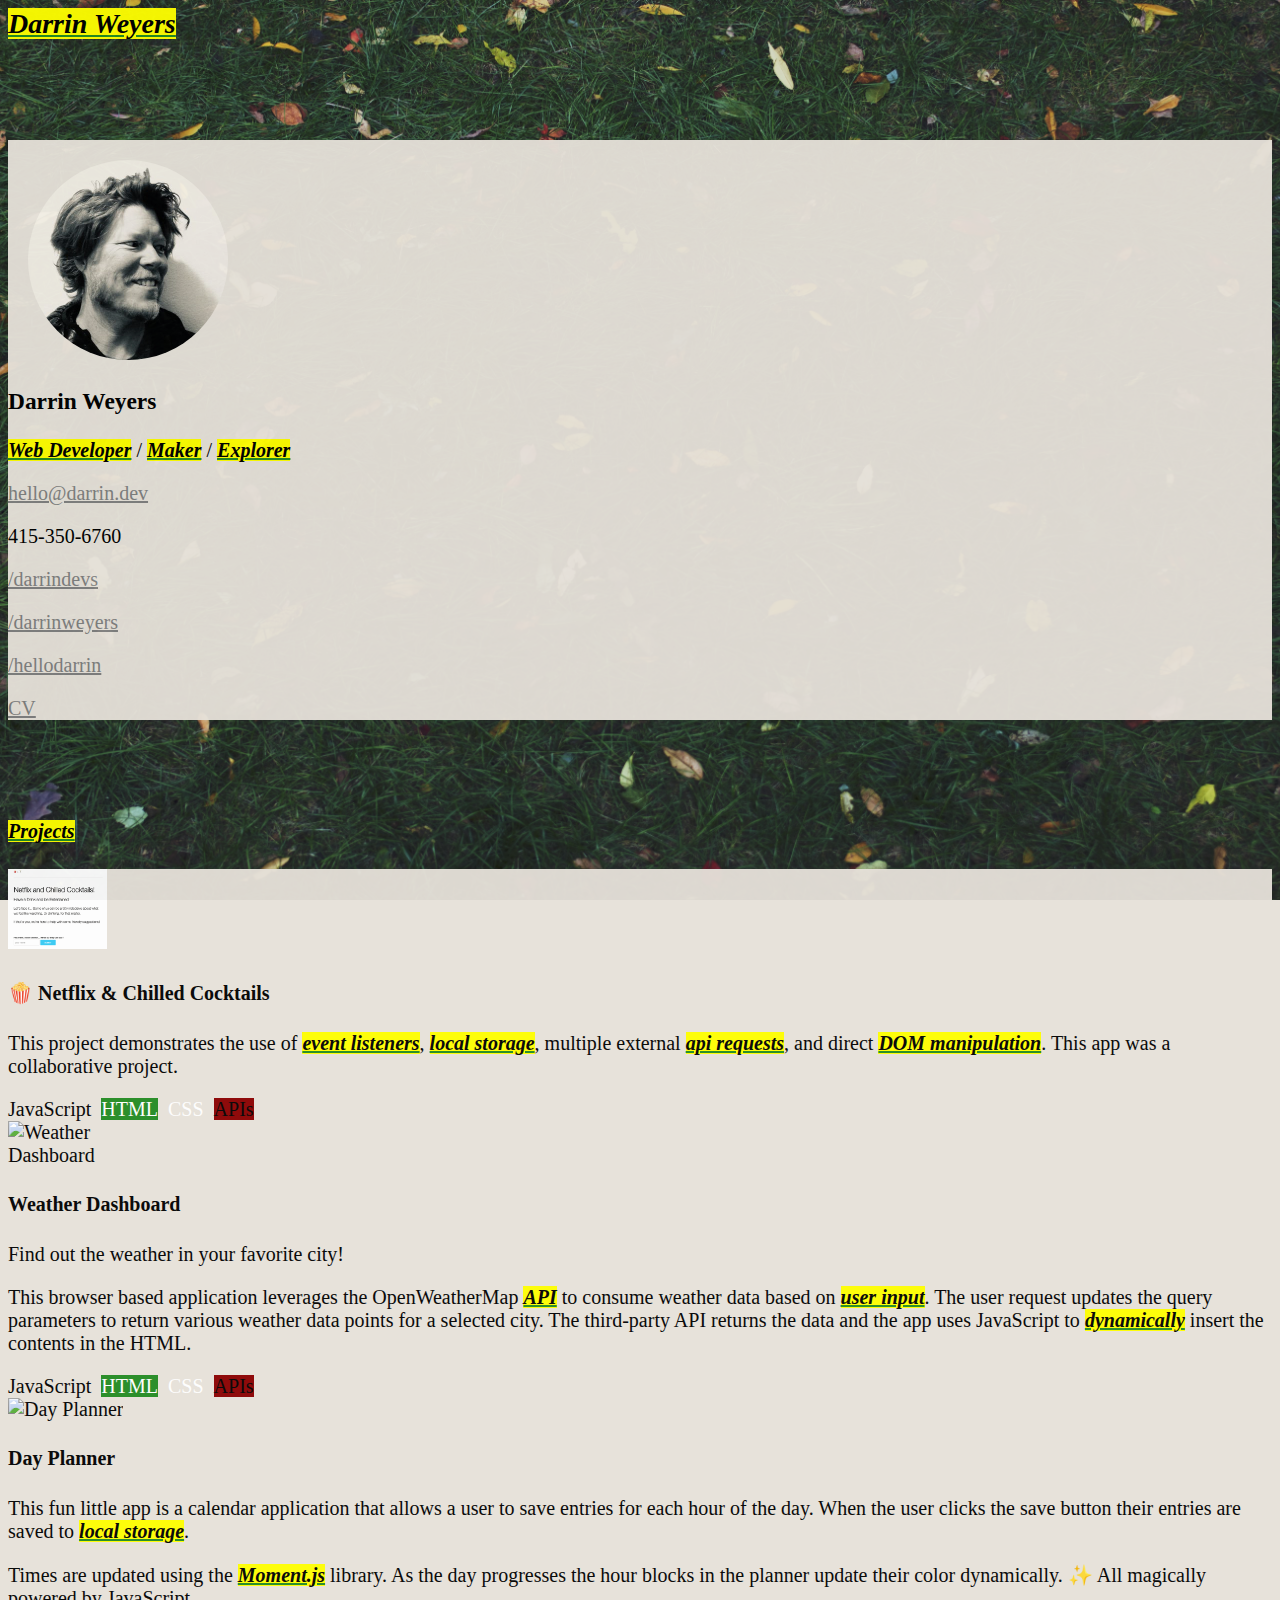
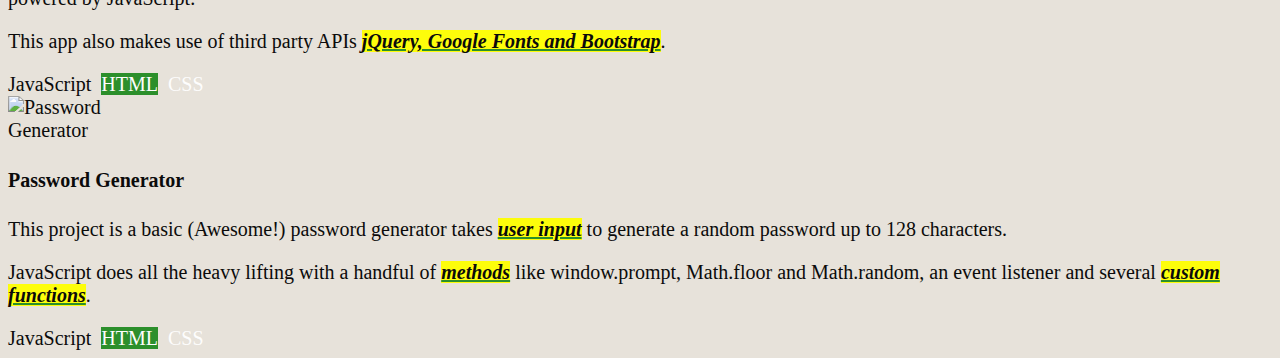
==== commit 70fadac2: "add some color 🍁" ====
--- a/index.html
+++ b/index.html
@@ -18,7 +18,7 @@
     <!-- Navbar -->
     <nav class="navbar navbar-expand-lg navbar-dark bg-dark">
       <div class="container-fluid">
-        <a class="navbar-brand" href="#"><i class="fad fa-mug-hot me-2"></i>Darrin Weyers</a>
+        <a class="navbar-brand" href="#"><mark class="mark-1">Darrin Weyers</mark></a>
         <!-- Toggle Button Placeholder
         <button class="navbar-toggler" type="button" data-bs-toggle="collapse" data-bs-target="#navbarToggler" aria-controls="navbarToggler" aria-expanded="false" aria-label="Toggle navigation">
           <span class="navbar-toggler-icon"></span>
@@ -46,7 +46,7 @@
             <img id="hello-darrin" src="./assets/images/helloDarrin.jpg" class="card-img-top" alt="...">
             <div class="card-body">
               <h3 class="card-title">Darrin Weyers</h3>
-              <p class="card-text">Web Developer / Maker / Explorer</p>
+              <p class="card-text"><mark class="mark-1">Web Developer</mark> / <mark class="mark-1">Maker</mark> / <mark class="mark-1">Explorer</mark></p>
               <p><i class="fad fa-paper-plane me-2"></i><a href="mailto:hello@darrin.dev">hello@darrin.dev</a></p>
               <p><i class="fad fa-phone-rotary me-2"></i>415-350-6760</p>
               <p><i class="fab fa-github-alt me-2"></i><a href="https://github.com/darrindevs" target="blank">/darrindevs</a></p>
@@ -57,7 +57,7 @@
           </div>
           <!-- card big -->
           <!-- card small -->
-          <div id="darrin-small" class="card mb-3">
+          <div id="darrin-small" class="card mb-5">
             <div class="card-body">
               <!-- media object-->
               <div class="d-flex">
@@ -66,7 +66,7 @@
                 </div>
                 <div class="flex-grow-1 ms-3">
                   <h3>Darrin Weyers</h3>
-                  <p class="card-text">Web Developer / Maker / Explorer</p>
+                  <p class="card-text"><mark class="mark-1">Web Developer</mark> / <mark class="mark-1">Maker</mark> / <mark class="mark-1">Explorer</mark></p>
                   <span class="me-3"><a href="mailto:hello@darrin.dev" title="Email"><i class="fad fa-paper-plane mobile-meta"></i></a></span>
                   <span class="me-3"><i class="fad fa-phone-rotary mobile-meta" title="415.350.6760"></i></span>
                   <span class="me-3"><a href="https://github.com/darrindevs" target="blank" title="GitHub"><i class="fab fa-github-alt mobile-meta"></i></a></span>
@@ -80,7 +80,7 @@
           <!-- card small -->
         </div><!-- col-->
         <main class="col-sm-8">
-          <H3>Projects</H3>
+          <h4 class="mb-3"><mark class="mark-1">Projects</mark></h4>
           <!-- Cards Alt -->
           <div class="card mb-3">
             <div class="card-body">
@@ -93,8 +93,8 @@
                   <h4>🍿 Netflix & Chilled Cocktails</h4>
                   <span class="me-3"><a href="https://darrindevs.github.io/netflix-and-chilled-cocktails" target="blank"><i class="fas fa-link project-link"></i></a></span>
                   <span class="me-3"><a href="https://github.com/darrindevs/netflix-and-chilled-cocktails" target="blank"><i class="fab fa-github-alt project-link"></i></a></span>
-                  <p class="mt-2">This project demonstrates the use of event listeners, local storage, multiple external api requests, and direct DOM manipulation. A team project, everyone came together to bring disparate pieces together to generate this app.</p>
-                  <span class="mo-meta mr-3 badge rounded-pill bg-warning text-dark">JavaScript</span><span class="mo-meta mr-3 badge rounded-pill bg-secondary">HTML</span><span class="mo-meta mr-3 badge rounded-pill bg-info text-dark">CSS</span><span class="mo-meta mr-3 badge rounded-pill bg-purple">APIs</span>
+                  <p class="mt-2">This project demonstrates the use of <mark class="mark-1">event listeners</mark>, <mark class="mark-1">local storage</mark>, multiple external <mark class="mark-1">api requests</mark>, and direct <mark class="mark-1">DOM manipulation</mark>. This app was a collaborative project.</p>
+                  <span class="mo-meta mr-3 badge rounded-pill bg-warning text-dark">JavaScript</span><span class="mo-meta mr-3 badge rounded-pill bg-secondary">HTML</span><span class="mo-meta mr-3 badge rounded-pill bg-info text-dark">CSS</span><span class="mo-meta mr-3 badge rounded-pill bg-color">APIs</span>
                 </div>
               </div><!-- media object -->
             </div><!-- card body-->
@@ -111,8 +111,8 @@
                   <span class="me-3"><a href="https://darrindevs.github.io/weather-dashboard/" target="blank"><i class="fas fa-link project-link"></i></a></span>
                   <span class="me-3"><a href="https://github.com/darrindevs/weather-dashboard" target="blank"><i class="fab fa-github-alt project-link"></i></a></span>
                   <p>Find out the weather in your favorite city!</p>
-                  <p>This browser based application leverages the OpenWeatherMap API to consume weather data based on user input. The user request updates the query parameters to return various weather data points for a selected city. The third-party API returns the data and the app uses JavaScript to dynamically insert the contents in the HTML.</p>
-                  <span class="mo-meta mr-3 badge rounded-pill bg-warning text-dark">JavaScript</span><span class="mo-meta mr-3 badge rounded-pill bg-secondary">HTML</span><span class="mo-meta mr-3 badge rounded-pill bg-info text-dark">CSS</span><span class="mo-meta mr-3 badge rounded-pill bg-purple">APIs</span>
+                  <p>This browser based application leverages the OpenWeatherMap <mark class="mark-1">API</mark> to consume weather data based on <mark class="mark-1">user input</mark>. The user request updates the query parameters to return various weather data points for a selected city. The third-party API returns the data and the app uses JavaScript to <mark class="mark-1">dynamically</mark> insert the contents in the HTML.</p>
+                  <span class="mo-meta mr-3 badge rounded-pill bg-warning text-dark">JavaScript</span><span class="mo-meta mr-3 badge rounded-pill bg-secondary">HTML</span><span class="mo-meta mr-3 badge rounded-pill bg-info text-dark">CSS</span><span class="mo-meta mr-3 badge rounded-pill bg-color">APIs</span>
                 </div>
               </div><!-- media object -->
             </div><!-- card body-->
@@ -128,9 +128,9 @@
                   <h4>Day Planner</h4>
                   <span class="me-3"><a href="https://darrindevs.github.io/day-planner/" target="blank"><i class="fas fa-link project-link"></i></a></span>
                   <span class="me-3"><a href="https://github.com/darrindevs/day-planner" target="blank"><i class="fab fa-github-alt project-link"></i></a></span>
-                  <p>This fun little app is a calendar application that allows a user to save entries for each hour of the day. When the user clicks the save button their entries are saved to local storage.</p>
-                  <p>Times are updated using the Moment.js library. As the day progresses the hour blocks in the planner update their color dynamically. ✨ All magically powered by JavaScript.</p>
-                  <p>This app also makes use of third party APIs jQuery, Google Fonts and Bootstrap.</p>
+                  <p>This fun little app is a calendar application that allows a user to save entries for each hour of the day. When the user clicks the save button their entries are saved to <mark class="mark-1">local storage</mark>.</p>
+                  <p>Times are updated using the <mark class="mark-1">Moment.js</mark> library. As the day progresses the hour blocks in the planner update their color dynamically. ✨ All magically powered by JavaScript.</p>
+                  <p>This app also makes use of third party APIs <mark class="mark-1">jQuery, Google Fonts and Bootstrap</mark>.</p>
                   <span class="mo-meta mr-3 badge rounded-pill bg-warning text-dark">JavaScript</span><span class="mo-meta mr-3 badge rounded-pill bg-secondary">HTML</span><span class="mo-meta mr-3 badge rounded-pill bg-info text-dark">CSS</span>
                 </div>
               </div><!-- media object -->
@@ -147,8 +147,8 @@
                   <h4>Password Generator</h4>
                   <span class="me-3"><a href="https://darrindevs.github.io/password-generator/" target="blank"><i class="fas fa-link project-link"></i></a></span>
                   <span class="me-3"><a href="https://github.com/darrindevs/password-generator" target="blank"><i class="fab fa-github-alt project-link"></i></a></span>
-                  <p>This project is a basic (Awesome!) password generator which allows the user to select a series of criteria to generate a random password up to 128 characters.</p>
-                  <p>JavaScript does all the heavy lifting with a handful of methods like window.prompt, Math.floor and Math.random, an event listener and several custom functions.</p>
+                  <p>This project is a basic (Awesome!) password generator takes <mark class="mark-1">user input</mark> to generate a random password up to 128 characters.</p>
+                  <p>JavaScript does all the heavy lifting with a handful of <mark class="mark-1">methods</mark> like window.prompt, Math.floor and Math.random, an event listener and several <mark class="mark-1">custom functions</mark>.</p>
                   <span class="mo-meta mr-3 badge rounded-pill bg-warning text-dark">JavaScript</span><span class="mo-meta mr-3 badge rounded-pill bg-secondary">HTML</span><span class="mo-meta mr-3 badge rounded-pill bg-info text-dark">CSS</span>
                 </div>
               </div><!-- media object -->
--- a/assets/css/style.css
+++ b/assets/css/style.css
@@ -1,10 +1,38 @@
 body {
-    background-color: white;
+    background-color: #E7E2DA;
+    /* update font size from 1 to 1.25 rem */
+    font-size: 1.25rem;
+    background-image: url("/assets/images/grass.jpg");
+    background-position: center;
+    background-size: cover;
+    background-attachment: fixed;
+    opacity: 95%;
+
+}
+
+nav {
+    background-image: url("/assets/images/grass.jpg");
+    background-position: center;
+    background-size: cover;
+    background-attachment: fixed;
+}
+
+.navbar-brand {
+    font-size: 1.75rem !important;
 }
 
 main {
     margin-top: 100px;;
 }
+
+a {
+    color: grey;
+}
+
+a:hover {
+    color: forestgreen;
+}
+
 
 /* Projects */
 
@@ -12,22 +40,55 @@
     margin-right: 10px;;
 }
 
-.bg-purple {
-    background-color: purple;
+.bg-warning {
+    /* overwrite BS values */
+    color: black !important;
+}
+
+.bg-secondary {
+    /* overwrite BS values */
+    background-color: forestgreen !important;
+    color: white;
+}
+
+.bg-info {
+    /* overwrite BS values */
+    color: white !important;
+}
+
+.bg-color {
+    background-color: darkred;
 }
 
 .project-link {
-    color: grey;
+    color: black;
+    margin-bottom: 10px;
+}
+
+.project-link:hover {
+    color: forestgreen;
 }
 
 .card {
-    border-style: dotted;
+    border-style:;
+    border-color: forestgreen;
+    border-width: .10rem;
+    background-color: #E7E2DA;
 }
+
+.mark-1 {
+    /*background-color: #7fffd4;*/
+    font-style: italic;
+    font-weight: bold;
+    text-decoration: forestgreen underline;
+}
+
 
 /* Profile Card Mobile */
 
+
 .mobile-meta {
-    color: blue;
+    color: black;
     font-size: 18px;
 }
 
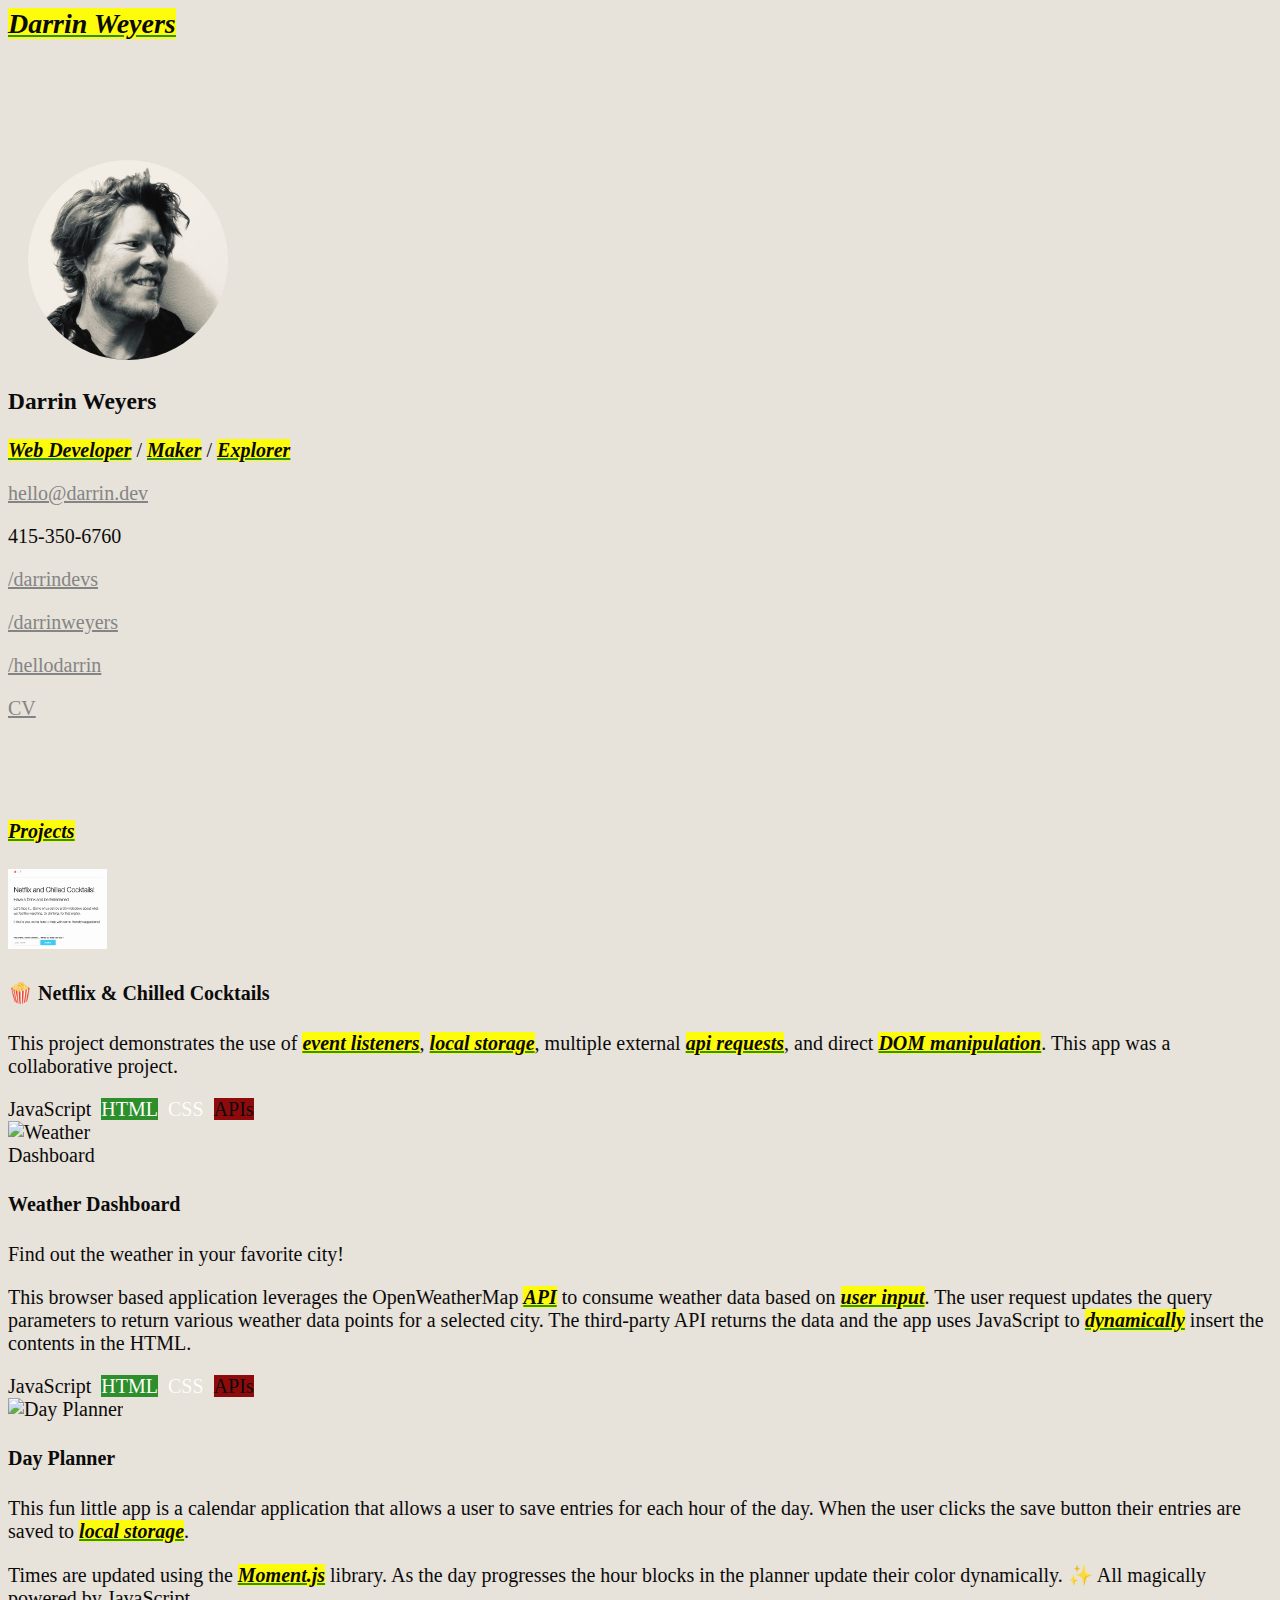
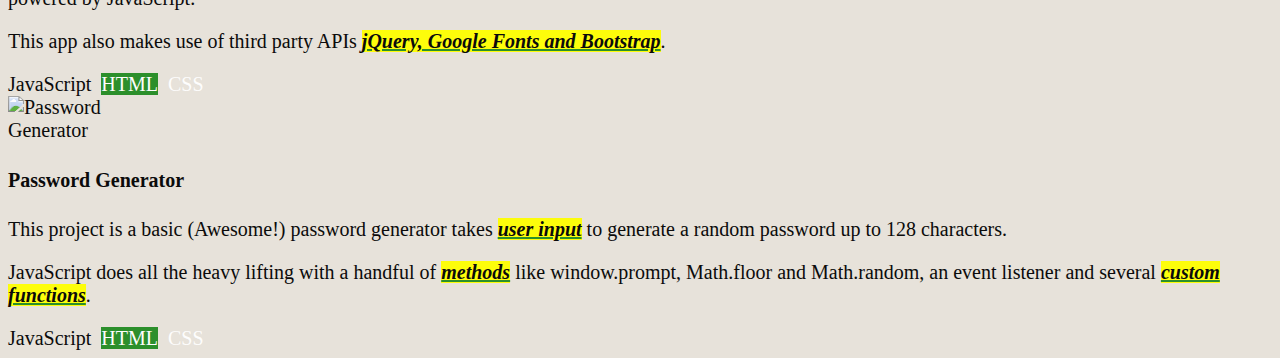
==== commit 0f52425f: "Update index.html" ====
--- a/index.html
+++ b/index.html
@@ -52,7 +52,7 @@
               <p><i class="fab fa-github-alt me-2"></i><a href="https://github.com/darrindevs" target="blank">/darrindevs</a></p>
               <p><i class="fab fa-linkedin me-2"></i><a href="https://www.linkedin.com/in/darrinweyers/" target="blank">/darrinweyers</a></p>
               <p><i class="fab fa-medium me-2"></i><a href="https://hellodarrin.medium.com" target="blank">/hellodarrin</a></p>
-              <p><i class="fad fa-download me-2"></i><a href="#" target="blank">CV</a></p>
+              <p><i class="fad fa-download me-2"></i><a href="https://www.dropbox.com/s/i0u2jgph6spafhj/Darrin_Weyers.pdf?dl=0" target="blank">CV</a></p>
             </div>
           </div>
           <!-- card big -->
@@ -72,7 +72,7 @@
                   <span class="me-3"><a href="https://github.com/darrindevs" target="blank" title="GitHub"><i class="fab fa-github-alt mobile-meta"></i></a></span>
                   <span class="me-3"><a href="https://www.linkedin.com/in/darrinweyers/" target="blank" title="Linked In"><i class="fab fa-linkedin mobile-meta"></i></a></span>
                   <span class="me-3"><a href="https://hellodarrin.medium.com" target="blank" title="Medium"><i class="fab fa-medium-m mobile-meta"></i></a></span>
-                  <span class="me-3"><a href="#" target="blank" title="CV"><i class="fas fa-info-circle mobile-meta"></i></a></span>
+                  <span class="me-3"><a href="https://www.dropbox.com/s/i0u2jgph6spafhj/Darrin_Weyers.pdf?dl=0" target="blank" title="CV"><i class="fas fa-info-circle mobile-meta"></i></a></span>
                 </div>
               </div><!-- media object -->
             </div><!-- card body-->
--- a/assets/css/style.css
+++ b/assets/css/style.css
@@ -2,7 +2,7 @@
     background-color: #E7E2DA;
     /* update font size from 1 to 1.25 rem */
     font-size: 1.25rem;
-    background-image: url("/assets/images/grass.jpg");
+    /*background-image: url("/assets/images/grass.jpg");*/
     background-position: center;
     background-size: cover;
     background-attachment: fixed;
@@ -11,7 +11,7 @@
 }
 
 nav {
-    background-image: url("/assets/images/grass.jpg");
+    background-image: url("https://zno.s3-us-west-1.amazonaws.com/grass.jpg");
     background-position: center;
     background-size: cover;
     background-attachment: fixed;
